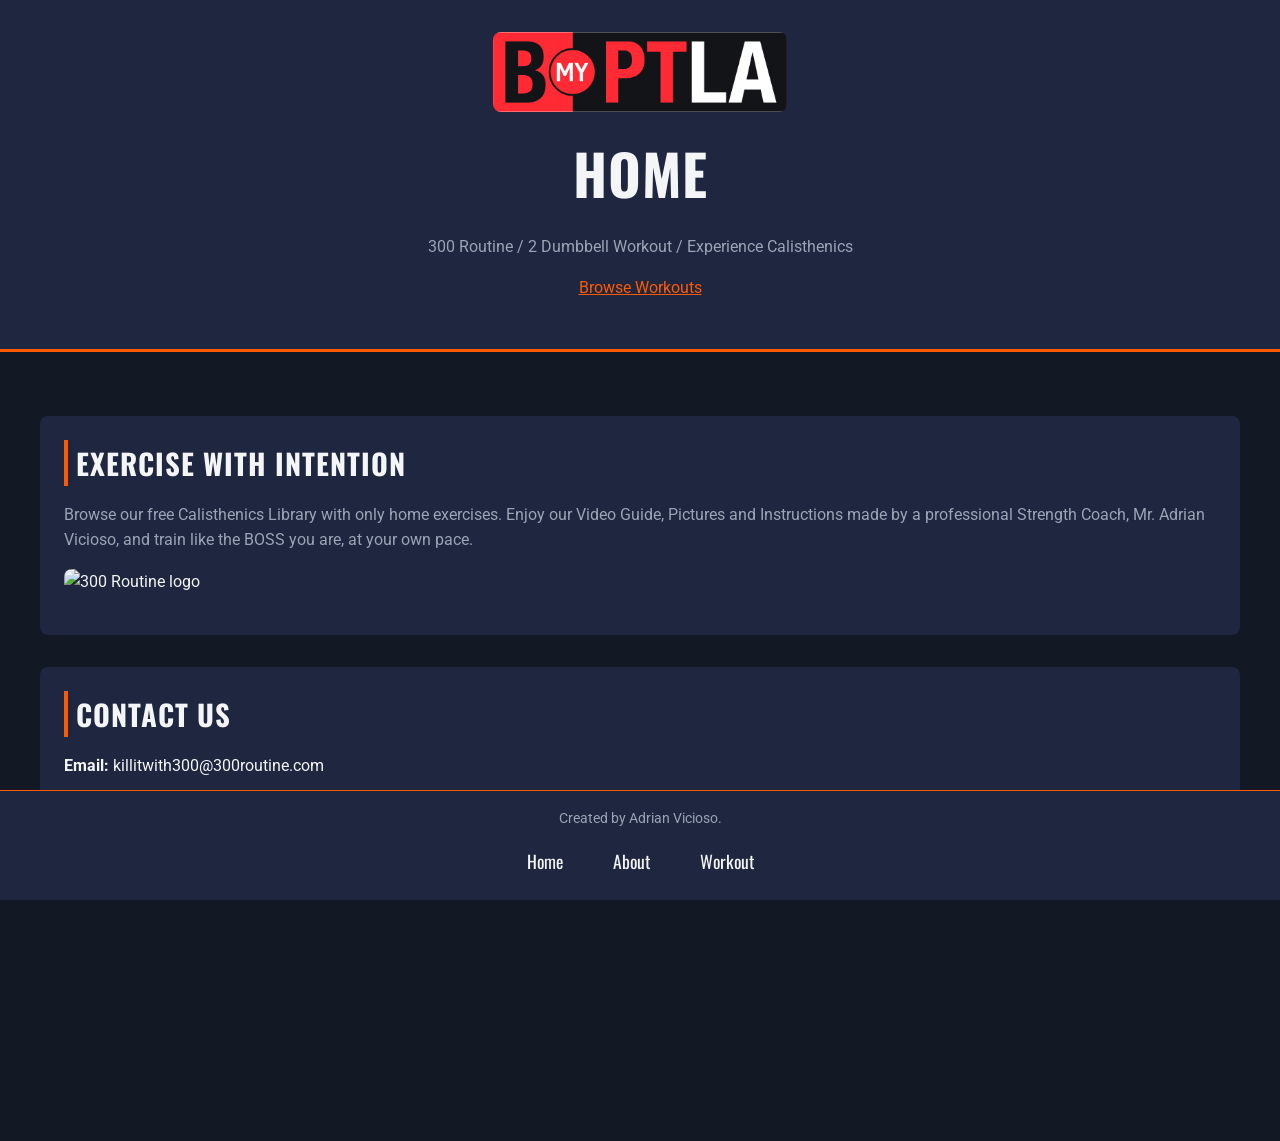
==== index.html @ ebb0e492 "Rename home.html to index.html" ====
<!DOCTYPE html>
<html lang="en">
<head>
    <meta charset="UTF-8">
    <meta name="viewport" content="width=device-width, initial-scale=1">
    <title>Home | Bmyptla</title>
    <link rel="preconnect" href="https://fonts.googleapis.com">
    <link rel="preconnect" href="https://fonts.gstatic.com" crossorigin>
    <link href="https://fonts.googleapis.com/css2?family=Oswald:wght@400;600&family=Roboto:wght@400;700&display=swap" rel="stylesheet">
    <link rel="stylesheet" href="style.css">
</head>
<body>

    <header class="main-header">
        <img class="logo" src="Bmyptla.jpg" alt="Bmyptla company logo">
        <h1>Home</h1>
        <p>300 Routine / 2 Dumbbell Workout / Experience Calisthenics</p>
        <p><a href="workout.html">Browse Workouts</a></p>
    </header>

    <main class="content-container">
        <section class="section-block">
            <h2>Exercise with Intention</h2>
            <p>Browse our free Calisthenics Library with only home exercises. Enjoy our Video Guide, Pictures and Instructions made by a professional Strength Coach, Mr. Adrian Vicioso, and train like the BOSS you are, at your own pace.</p>
            <img src="300.png" alt="300 Routine logo">
        </section>

        <section class="section-block">
            <h2>Contact Us</h2>
            <ul>
                <li><strong>Email:</strong> killitwith300@300routine.com</li>
                <li><strong>Creator:</strong> Adrian Vicioso</li>
                <li><strong>Phone:</strong> 626-744-3486</li>
            </ul>
        </section>
    </main>

    <footer id="main-footer">
        <p>Created by Adrian Vicioso.</p>
        <nav class="nav-menu">
            <a href="index.html">Home</a>
            <a href="about.html">About</a>
            <a href="workout.html">Workout</a>
        </nav>
    </footer>

</body>
</html>
---- style.css ----
:root {
  /* Color Palette */
  --primary-bg: #121824; /* Deep Slate Charcoal */
  --surface-bg: #1e2640; /* Darker Blue-Grey for Cards */
  --accent-orange: #ff5a00; /* Athletic Orange */
  --text-main: #f4f5f7; /* Off-White */
  --text-muted: #9ba4b4; /* Soft Muted Grey */

  /* 8px Base Spacing System */
  --space-8: 8px;
  --space-16: 16px;
  --space-24: 24px;
  --space-32: 32px;
  --space-64: 64px;
}

* {
  margin: 0;
  padding: 0;
  box-sizing: border-box;
}

body {
  font-family: 'Roboto', sans-serif;
  background-color: var(--primary-bg);
  color: var(--text-main);
  line-height: 1.6;
  /* enough space so the fixed footer never covers content */
  padding-bottom: 160px;
}

h1, h2, h3 {
  font-family: 'Oswald', sans-serif;
  text-transform: uppercase;
  letter-spacing: 1px;
  color: var(--text-main);
  margin-bottom: var(--space-16);
}

h1 {
  font-size: 2.5rem;
}

h2 {
  font-size: 1.8rem;
  border-left: 4px solid var(--accent-orange);
  padding-left: var(--space-8);
}

h3 {
  font-size: 1.3rem;
}

p {
  margin-bottom: var(--space-16);
  color: var(--text-muted);
}

a {
  color: var(--accent-orange);
}

img {
  max-width: 100%;
  height: auto;
  display: block;
  border-radius: var(--space-8);
  margin: var(--space-16) 0;
}

ul {
  list-style: none;
  margin-bottom: var(--space-16);
}

li {
  margin-bottom: var(--space-8);
}

.main-header {
  background-color: var(--surface-bg);
  padding: var(--space-32) var(--space-16);
  text-align: center;
  border-bottom: 3px solid var(--accent-orange);
}

.main-header img {
  margin-left: auto;
  margin-right: auto;
}

.logo {
  max-height: 80px;
  margin: 0 auto var(--space-16) auto;
}

.content-container {
  max-width: 1200px;
  margin: 0 auto;
  padding: var(--space-32) var(--space-16);
}

.section-block {
  margin-bottom: var(--space-32);
  background-color: var(--surface-bg);
  padding: var(--space-24);
  border-radius: var(--space-8);
}

/* Grid container: holds 2 or more cards side by side */
.grid-layout {
  display: grid;
  grid-template-columns: 1fr;
  gap: var(--space-24);
}

/* Class selector */
.card {
  background-color: var(--primary-bg);
  padding: var(--space-16);
  border-radius: var(--space-8);
  border-top: 2px solid var(--accent-orange);
  display: flex;
  flex-direction: column;
  justify-content: space-between;
}

/* ID selector */
#about {
  text-align: center;
}

.nav-menu {
  display: flex;
  flex-wrap: wrap;
  justify-content: center;
  gap: var(--space-16);
  margin: var(--space-16) 0;
}

.nav-menu a {
  color: var(--text-main);
  text-decoration: none;
  font-family: 'Oswald', sans-serif;
  font-size: 1.1rem;
  padding: var(--space-8) var(--space-16);
  border: 1px solid transparent;
  transition: all 0.3s ease;
}

.nav-menu a:hover {
  color: var(--accent-orange);
  border-color: var(--accent-orange);
}

#main-footer {
  background-color: var(--surface-bg);
  padding: var(--space-16);
  text-align: center;
  position: fixed;
  bottom: 0;
  left: 0;
  right: 0;
  border-top: 1px solid var(--accent-orange);
}

#main-footer p {
  margin-bottom: var(--space-8);
  font-size: 0.9rem;
}

#main-footer .nav-menu {
  margin: 0;
}

@media (min-width: 768px) {
  h1 {
    font-size: 3.5rem;
  }
  .grid-layout {
    grid-template-columns: repeat(2, 1fr);
  }
}

@media (min-width: 1200px) {
  .grid-layout {
    grid-template-columns: repeat(3, 1fr);
  }
  .content-container {
    padding: var(--space-64) 0;
  }
}
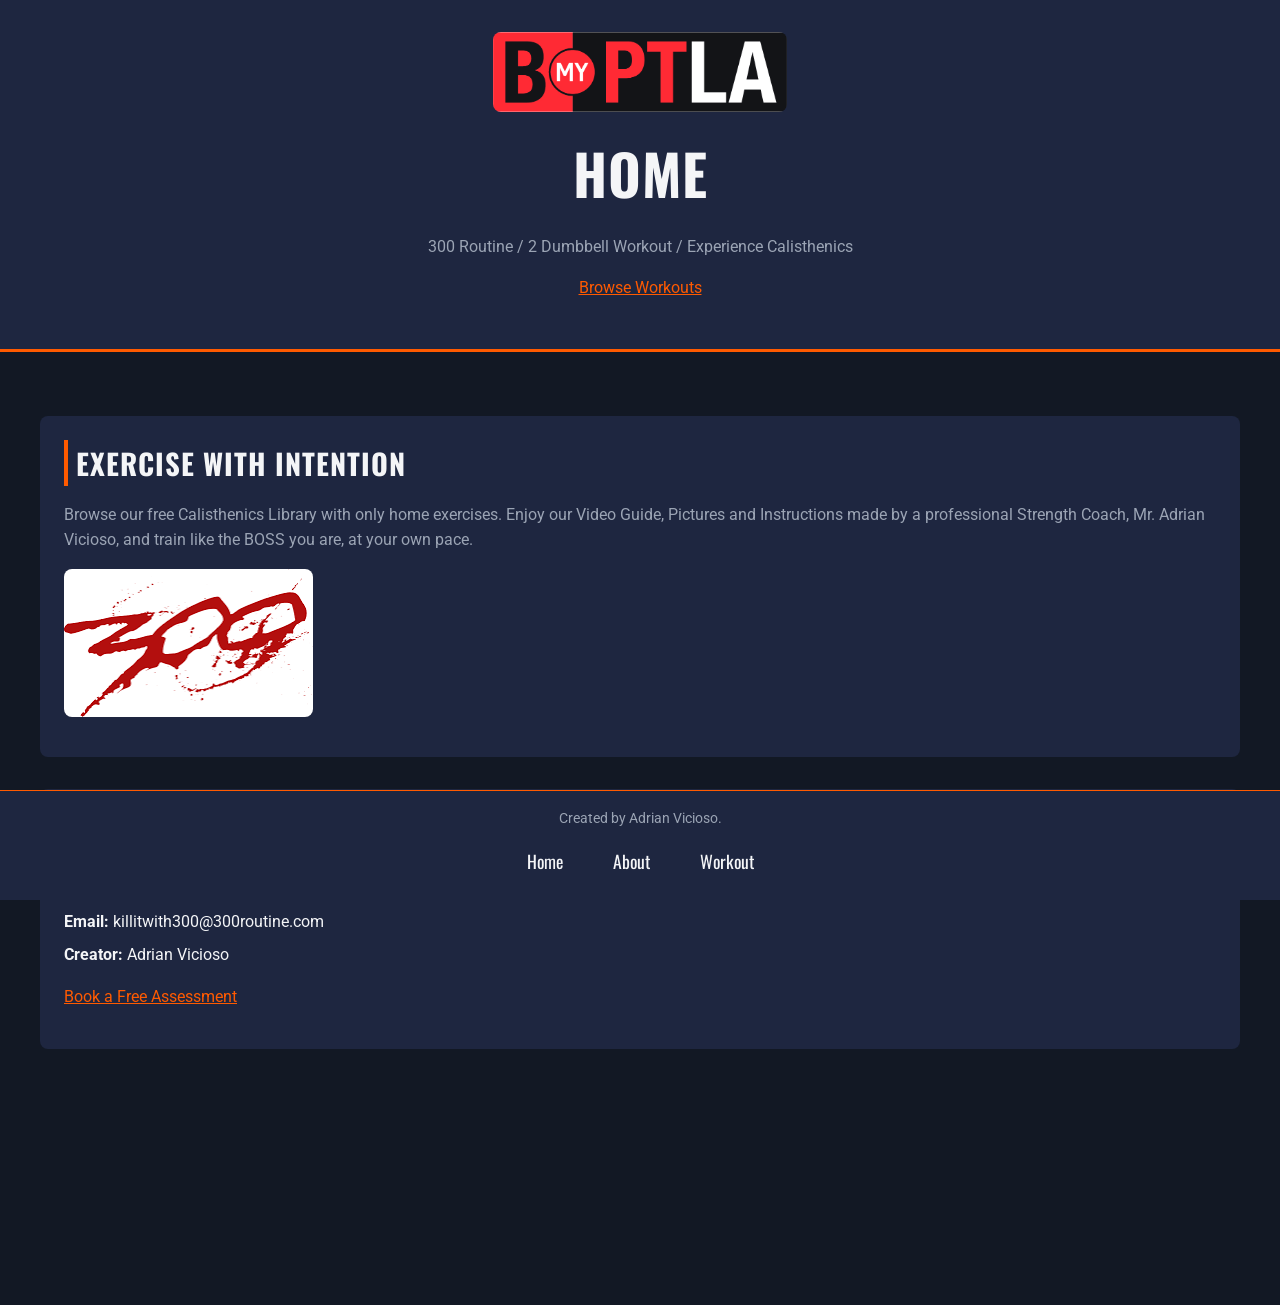
==== commit 123aeeb4: "Enhance link styles and improve contact section Updated button styles for links and added contact li" ====
--- a/index.html
+++ b/index.html
@@ -15,7 +15,7 @@
         <img class="logo" src="Bmyptla.jpg" alt="Bmyptla company logo">
         <h1>Home</h1>
         <p>300 Routine / 2 Dumbbell Workout / Experience Calisthenics</p>
-        <p><a href="workout.html">Browse Workouts</a></p>
+        <p><a class="btn" href="workout.html">Browse Workouts</a></p>
     </header>
 
     <main class="content-container">
@@ -27,17 +27,18 @@
 
         <section class="section-block">
             <h2>Contact Us</h2>
-            <ul>
+            <ul class="contact-list">
+                <li><strong>Phone:</strong> 626-744-3486</li>
                 <li><strong>Email:</strong> killitwith300@300routine.com</li>
                 <li><strong>Creator:</strong> Adrian Vicioso</li>
-                <li><strong>Phone:</strong> 626-744-3486</li>
             </ul>
+            <p><a class="btn" href="about.html#contact-form">Book a Free Assessment</a></p>
         </section>
     </main>
 
     <footer id="main-footer">
         <p>Created by Adrian Vicioso.</p>
-        <nav class="nav-menu">
+        <nav class="nav-menu" aria-label="Main navigation">
             <a href="index.html">Home</a>
             <a href="about.html">About</a>
             <a href="workout.html">Workout</a>
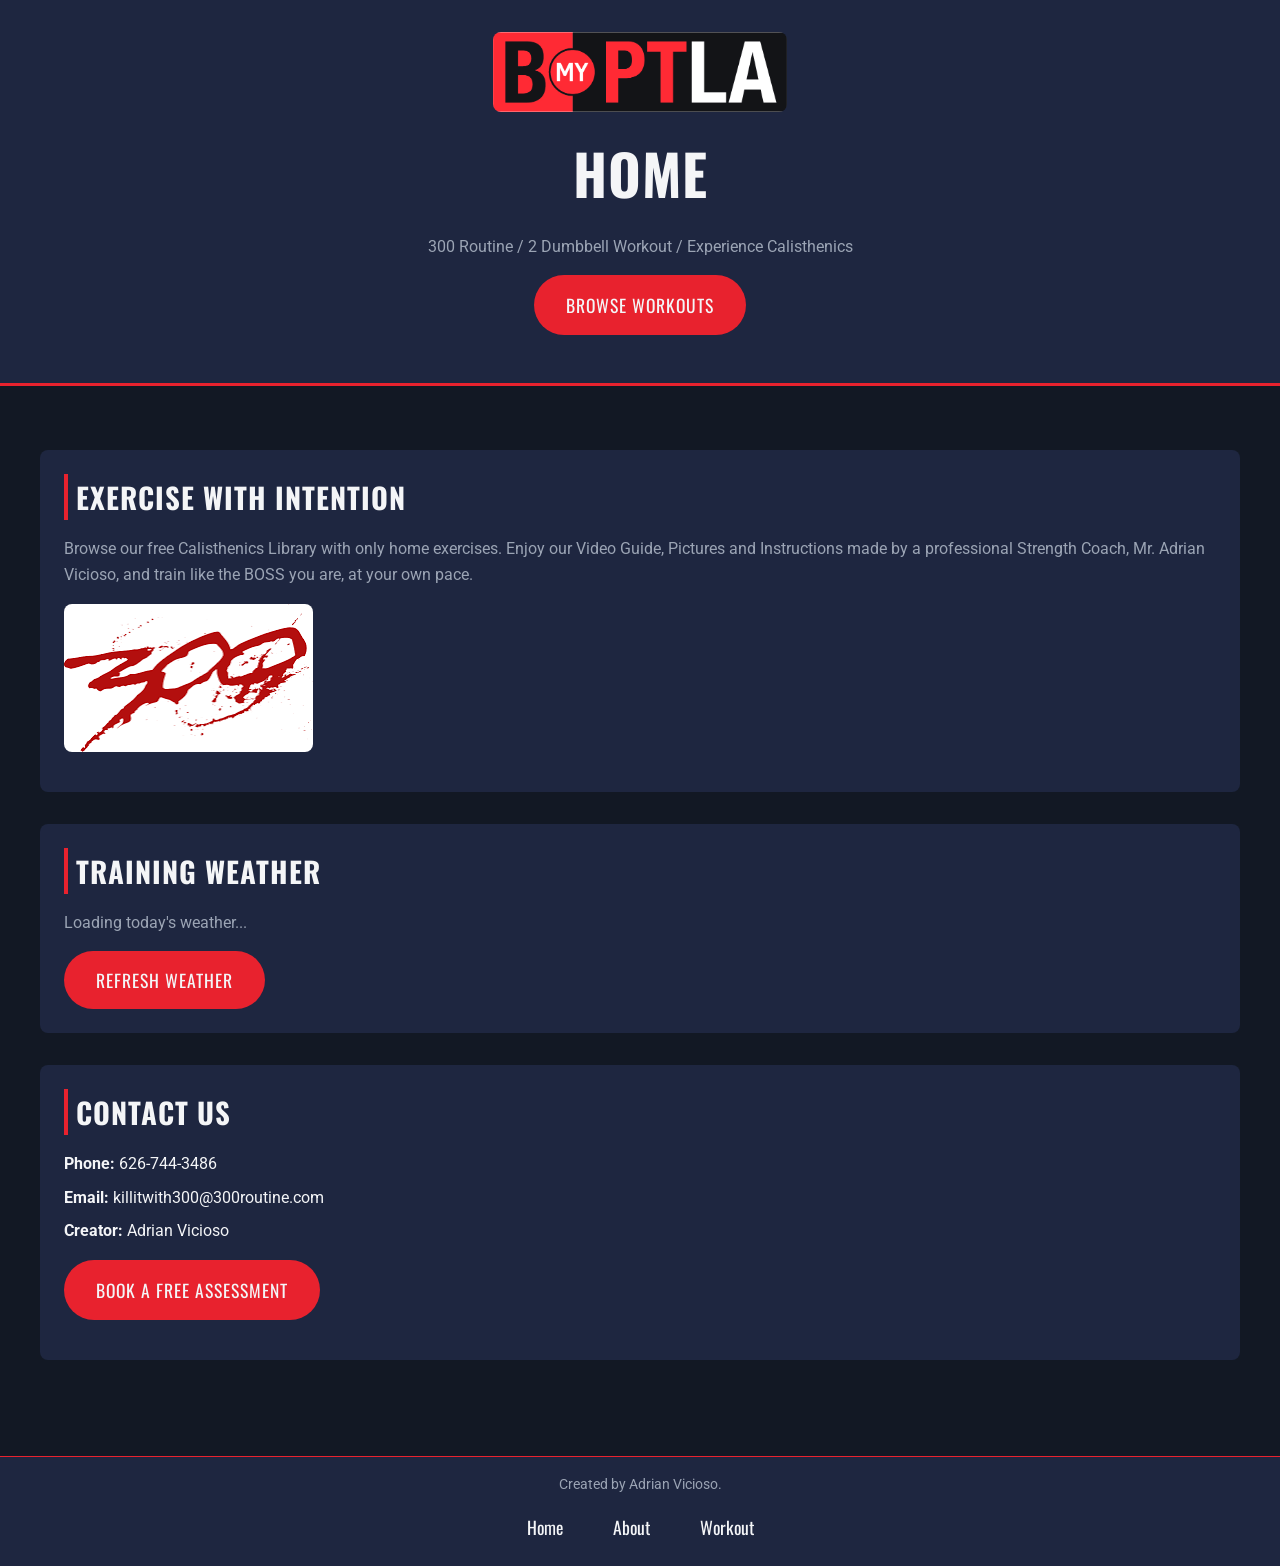
==== commit edf8c43a: "Add weather section to index.html Added a weather section with a status message and refresh button." ====
--- a/index.html
+++ b/index.html
@@ -8,6 +8,7 @@
     <link rel="preconnect" href="https://fonts.gstatic.com" crossorigin>
     <link href="https://fonts.googleapis.com/css2?family=Oswald:wght@400;600&family=Roboto:wght@400;700&display=swap" rel="stylesheet">
     <link rel="stylesheet" href="style.css">
+    <script src="script.js" defer></script>
 </head>
 <body>
 
@@ -23,6 +24,12 @@
             <h2>Exercise with Intention</h2>
             <p>Browse our free Calisthenics Library with only home exercises. Enjoy our Video Guide, Pictures and Instructions made by a professional Strength Coach, Mr. Adrian Vicioso, and train like the BOSS you are, at your own pace.</p>
             <img src="300.png" alt="300 Routine logo">
+        </section>
+
+        <section class="section-block" id="weather">
+            <h2>Training Weather</h2>
+            <p id="weather-status" class="weather-status" role="status" aria-live="polite">Loading today's weather...</p>
+            <button type="button" id="weather-refresh" class="btn btn-outline">Refresh Weather</button>
         </section>
 
         <section class="section-block">
--- a/style.css
+++ b/style.css
@@ -1,10 +1,13 @@
  :root {
-  /* Color Palette */
-  --primary-bg: #121824; /* Deep Slate Charcoal */
-  --surface-bg: #1e2640; /* Darker Blue-Grey for Cards */
-  --accent-orange: #ff5a00; /* Athletic Orange */
-  --text-main: #f4f5f7; /* Off-White */
-  --text-muted: #9ba4b4; /* Soft Muted Grey */
+  /* Color Palette (used on every page) */
+  --primary-bg: #121824;   /* Deep Slate Charcoal - page background, cards */
+  --surface-bg: #1e2640;   /* Blue-Grey - header, sections, footer */
+  --accent: #e8222e;       /* Brand Red - matches the logo */
+  --accent-hover: #ff4d57; /* Lighter red for hover/focus */
+  --text-main: #f4f5f7;    /* Off-White */
+  --text-muted: #9ba4b4;   /* Soft Muted Grey */
+  --error: #ff6b6b;        /* Error messages */
+  --success: #4ade80;      /* Success message */
 
   /* 8px Base Spacing System */
   --space-8: 8px;
@@ -25,8 +28,6 @@
   background-color: var(--primary-bg);
   color: var(--text-main);
   line-height: 1.6;
-  /* enough space so the fixed footer never covers content */
-  padding-bottom: 160px;
 }
 
 h1, h2, h3 {
@@ -41,9 +42,10 @@
   font-size: 2.5rem;
 }
 
+/* Similarity: every section heading has the same accent bar */
 h2 {
   font-size: 1.8rem;
-  border-left: 4px solid var(--accent-orange);
+  border-left: 4px solid var(--accent);
   padding-left: var(--space-8);
 }
 
@@ -57,7 +59,16 @@
 }
 
 a {
-  color: var(--accent-orange);
+  color: var(--accent);
+}
+
+/* Visible focus for keyboard users on every link, button and input */
+a:focus-visible,
+button:focus-visible,
+input:focus-visible,
+textarea:focus-visible {
+  outline: 3px solid var(--accent-hover);
+  outline-offset: 2px;
 }
 
 img {
@@ -77,14 +88,60 @@
   margin-bottom: var(--space-8);
 }
 
+/* Proximity: contact details stay close together as one group */
+.contact-list li {
+  margin-bottom: var(--space-8);
+  color: var(--text-main);
+}
+
+/* Hide text visually but keep it for screen readers */
+.sr-only {
+  position: absolute;
+  width: 1px;
+  height: 1px;
+  overflow: hidden;
+  clip: rect(0 0 0 0);
+  white-space: nowrap;
+}
+
+/* ===== BUTTONS - Similarity + Focal Point ===== */
+/* Every main action looks the same, so users know it is clickable */
+.btn {
+  display: inline-block;
+  background-color: var(--accent);
+  color: var(--text-main);
+  font-family: 'Oswald', sans-serif;
+  font-size: 1.1rem;
+  text-transform: uppercase;
+  letter-spacing: 1px;
+  text-decoration: none;
+  padding: var(--space-16) var(--space-32);
+  border: none;
+  border-radius: 999px;
+  cursor: pointer;
+  transition: background-color 0.3s ease;
+}
+
+.btn:hover,
+.btn:focus-visible {
+  background-color: var(--accent-hover);
+}
+
+/* ===== HEADER ===== */
 .main-header {
   background-color: var(--surface-bg);
   padding: var(--space-32) var(--space-16);
   text-align: center;
-  border-bottom: 3px solid var(--accent-orange);
+  border-bottom: 3px solid var(--accent);
 }
 
 .main-header img {
+  margin-left: auto;
+  margin-right: auto;
+}
+
+.main-header p {
+  max-width: 900px;
   margin-left: auto;
   margin-right: auto;
 }
@@ -100,6 +157,7 @@
   padding: var(--space-32) var(--space-16);
 }
 
+/* Common Region: each section lives in its own panel */
 .section-block {
   margin-bottom: var(--space-32);
   background-color: var(--surface-bg);
@@ -112,24 +170,141 @@
   display: grid;
   grid-template-columns: 1fr;
   gap: var(--space-24);
+  align-items: start; /* cards don't stretch and leave empty gaps */
 }
 
 /* Class selector */
+/* Common Region + Similarity: every card has the same box and top border */
+/* Proximity: title, photo and text stay close together */
 .card {
   background-color: var(--primary-bg);
   padding: var(--space-16);
   border-radius: var(--space-8);
-  border-top: 2px solid var(--accent-orange);
+  border-top: 2px solid var(--accent);
   display: flex;
   flex-direction: column;
-  justify-content: space-between;
-}
-
-/* ID selector */
-#about {
+  justify-content: flex-start;
+  gap: var(--space-16);
   text-align: center;
 }
 
+.card h3,
+.card p {
+  margin-bottom: 0;
+}
+
+/* Every card photo is the same shape */
+.card img {
+  width: 100%;
+  aspect-ratio: 4 / 5;
+  object-fit: cover;
+  margin: 0;
+}
+
+/* ===== CONTACT FORM ===== */
+#contact-form h3 {
+  margin-top: var(--space-32);
+}
+
+form fieldset {
+  border: 1px solid rgba(255, 255, 255, 0.15);
+  border-radius: var(--space-8);
+  padding: var(--space-24);
+  margin-bottom: var(--space-24);
+}
+
+form legend {
+  font-family: 'Oswald', sans-serif;
+  text-transform: uppercase;
+  letter-spacing: 1px;
+  color: var(--text-main);
+  padding: 0 var(--space-8);
+}
+
+.field {
+  display: flex;
+  flex-direction: column;
+  gap: var(--space-8);
+  margin-bottom: var(--space-16);
+}
+
+.field label,
+.radio label {
+  color: var(--text-main);
+  font-weight: 700;
+}
+
+input[type="text"],
+input[type="email"],
+input[type="tel"],
+textarea {
+  background-color: var(--primary-bg);
+  color: var(--text-main);
+  border: 2px solid #4a5170;
+  border-radius: var(--space-8);
+  padding: 12px;
+  font: inherit;
+  width: 100%;
+}
+
+.radio {
+  display: flex;
+  align-items: center;
+  gap: var(--space-8);
+  margin-bottom: var(--space-8);
+}
+
+.radio input {
+  width: 20px;
+  height: 20px;
+  accent-color: var(--accent);
+}
+
+.hint {
+  font-size: 0.9rem;
+  margin-bottom: 0;
+}
+
+/* Error state: red border + message + icon (not color alone) */
+[aria-invalid="true"] {
+  border-color: var(--error) !important;
+}
+
+.error-msg {
+  color: var(--error);
+  font-weight: 700;
+  margin-bottom: 0;
+}
+
+.error-msg::before {
+  content: "⚠ ";
+}
+
+.error-summary {
+  border: 2px solid var(--error);
+  border-radius: var(--space-8);
+  padding: var(--space-16);
+  margin-bottom: var(--space-24);
+  color: var(--text-main);
+}
+
+.error-summary ul {
+  list-style: disc;
+  padding-left: var(--space-24);
+  margin-bottom: 0;
+}
+
+.error-summary a {
+  color: var(--error);
+}
+
+.success-msg {
+  color: var(--success);
+  font-weight: 700;
+  margin-top: var(--space-16);
+}
+
+/* ===== NAVIGATION ===== */
 .nav-menu {
   display: flex;
   flex-wrap: wrap;
@@ -149,19 +324,17 @@
 }
 
 .nav-menu a:hover {
-  color: var(--accent-orange);
-  border-color: var(--accent-orange);
-}
-
+  color: var(--accent);
+  border-color: var(--accent);
+}
+
+/* ===== FOOTER - Figure/Ground ===== */
+/* No longer fixed, so it never covers the page content */
 #main-footer {
   background-color: var(--surface-bg);
   padding: var(--space-16);
   text-align: center;
-  position: fixed;
-  bottom: 0;
-  left: 0;
-  right: 0;
-  border-top: 1px solid var(--accent-orange);
+  border-top: 1px solid var(--accent);
 }
 
 #main-footer p {
